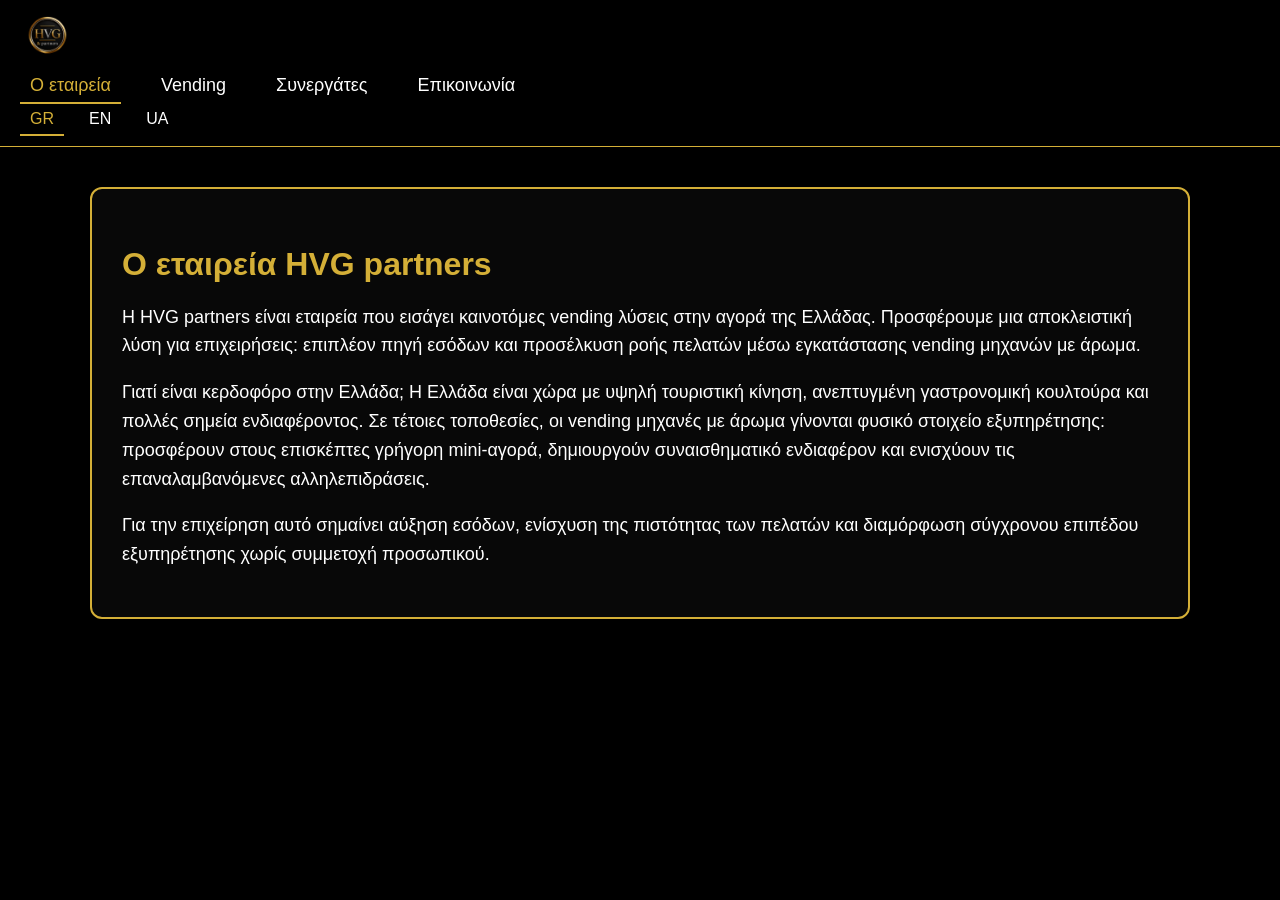
==== about.html @ c282120b "Update about.html" ====
<!DOCTYPE html>
<html lang="gr">
<head>
  <meta charset="UTF-8" />
  <title>Про нас — HVG Partners</title>
  <meta name="viewport" content="width=device-width, initial-scale=1" />
  <link rel="stylesheet" href="css/styles.css" />
</head>
<body>

<header class="site-header">
  <div class="header-inner lang lang-gr">
    <div class="logo"><img src="img/logo.png" alt="HVG Logo" /></div>
    <nav class="main-nav">
      <a href="about.html" class="active">Ο εταιρεία</a>
      <a href="vending.html">Vending</a>
      <a href="partners.html">Συνεργάτες</a>
      <a href="contacts.html">Επικοινωνία</a>
    </nav>
    <div class="lang-switch">
      <button data-lang="gr">GR</button>
      <button data-lang="en">EN</button>
      <button data-lang="ua">UA</button>
    </div>
  </div>

  <div class="header-inner lang lang-en" style="display:none;">
    <div class="logo"><img src="img/logo.png" alt="HVG Logo" /></div>
    <nav class="main-nav">
      <a href="about.html" class="active">About us</a>
      <a href="vending.html">Vending</a>
      <a href="partners.html">Partners</a>
      <a href="contacts.html">Contacts</a>
    </nav>
    <div class="lang-switch">
      <button data-lang="gr">GR</button>
      <button data-lang="en">EN</button>
      <button data-lang="ua">UA</button>
    </div>
  </div>

  <div class="header-inner lang lang-ua" style="display:none;">
    <div class="logo"><img src="img/logo.png" alt="HVG Logo" /></div>
    <nav class="main-nav">
      <a href="about.html" class="active">Про нас</a>
      <a href="vending.html">Вендінг</a>
      <a href="partners.html">Партнерам</a>
      <a href="contacts.html">Контакти</a>
    </nav>
    <div class="lang-switch">
      <button data-lang="gr">GR</button>
      <button data-lang="en">EN</button>
      <button data-lang="ua">UA</button>
    </div>
  </div>
</header>

<main class="page">

  <div class="lang lang-gr">
    <section class="section">
      <h1>Ο εταιρεία HVG partners</h1>
      <p>
        Η HVG partners είναι εταιρεία που εισάγει καινοτόμες vending λύσεις στην αγορά της Ελλάδας.
        Προσφέρουμε μια αποκλειστική λύση για επιχειρήσεις: επιπλέον πηγή εσόδων και προσέλκυση ροής πελατών
        μέσω εγκατάστασης vending μηχανών με άρωμα.
      </p>
      <p>
        Γιατί είναι κερδοφόρο στην Ελλάδα;
        Η Ελλάδα είναι χώρα με υψηλή τουριστική κίνηση, ανεπτυγμένη γαστρονομική κουλτούρα και πολλές
        σημεία ενδιαφέροντος. Σε τέτοιες τοποθεσίες, οι vending μηχανές με άρωμα γίνονται φυσικό στοιχείο
        εξυπηρέτησης: προσφέρουν στους επισκέπτες γρήγορη mini‑αγορά, δημιουργούν συναισθηματικό ενδιαφέρον
        και ενισχύουν τις επαναλαμβανόμενες αλληλεπιδράσεις.
      </p>
      <p>
        Για την επιχείρηση αυτό σημαίνει αύξηση εσόδων, ενίσχυση της πιστότητας των πελατών και
        διαμόρφωση σύγχρονου επιπέδου εξυπηρέτησης χωρίς συμμετοχή προσωπικού.
      </p>
    </section>
  </div>

  <div class="lang lang-en" style="display:none;">
    <section class="section">
      <h1>About HVG partners</h1>
      <p>
        HVG partners is a company implementing innovative vending machines in the Greek market.
        We offer an exclusive business solution: an additional source of income and increased customer flow
        through installing perfume vending machines.
      </p>
      <p>
        Why is this profitable in Greece?
        Greece has high tourist activity, a strong restaurant culture and many points of attraction.
        In such locations, perfume vending machines become a natural part of service: they offer guests
        a fast mini‑purchase, create emotional interest and stimulate repeated interactions.
      </p>
      <p>
        For businesses this means higher revenue, increased customer loyalty and a modern level of service
        without staff involvement.
      </p>
    </section>
  </div>

  <div class="lang lang-ua" style="display:none;">
    <section class="section">
      <h1>Про нас — HVG partners</h1>
      <p>
        HVG partners — компанія, що впроваджує інноваційні вендингові апарати на ринку Греції.
        Ми пропонуємо ексклюзивне рішення для бізнесу: додаткове джерело доходу та залучення потоку клієнтів
        завдяки встановленню вендингових апаратів з парфюмом.
      </p>
      <p>
        Чому це вигідно для бізнесу в Греції?
        Греція — країна з високою туристичною активністю, розвиненою ресторанною культурою та великою
        кількістю точок притягання. У таких локаціях вендингові апарати з парфюмом стають природним елементом
        сервісу: вони пропонують гостям швидкий формат міні‑покупки, створюють емоційний інтерес
        та стимулюють повторні взаємодії.
      </p>
      <p>
        Для бізнесу це означає зростання виручки, підвищення лояльності клієнтів та формування сучасного рівня
        обслуговування без участі персоналу.
      </p>
    </section>
  </div>

</main>

<script src="js/lang.js"></script>
</body>
</html>
---- css/styles.css ----
/* ========== GLOBAL ========== */

body {
  margin: 0;
  padding: 0;
  background: #000;
  color: #fff;
  font-family: "Montserrat", sans-serif;
  overflow-x: hidden;
}

a {
  text-decoration: none;
  color: #fff;
}

button {
  cursor: pointer;
  background: none;
  border: none;
  color: #fff;
  font-size: 16px;
}

/* GOLD COLOR */
:root {
  --gold: #d4af37;
  --gold-light: #f2d675;
}

/* ========== SPLASH SCREEN ========== */

#splash {
  position: fixed;
  inset: 0;
  background: #000;
  display: flex;
  justify-content: center;
  align-items: center;
  z-index: 9999;
}

.splash-inner {
  text-align: center;
}

.splash-logo {
  width: 180px;
  height: auto;
  margin-bottom: 40px;
}

/* Rings */
.loader {
  position: relative;
  width: 120px;
  height: 120px;
  margin: 0 auto;
}

.ring {
  position: absolute;
  inset: 0;
  border: 4px solid var(--gold);
  border-radius: 50%;
  animation: rotate 3s linear infinite;
  opacity: 0.7;
}

.ring-left {
  animation-direction: normal;
}

.ring-right {
  animation-direction: reverse;
}

@keyframes rotate {
  from { transform: rotateY(0deg); }
  to { transform: rotateY(360deg); }
}

/* ========== HEADER ========== */

.site-header {
  width: 100%;
  background: #000;
  border-bottom: 1px solid var(--gold);
  padding: 10px 0;
  position: sticky;
  top: 0;
  z-index: 1000;
}

.header-inner {
  max-width: 1300px;
  margin: 0 auto;
  padding: 0 20px;

  display: flex;
  align-items: center;
  justify-content: space-between;
}

.logo img {
  height: 55px;
  width: auto;
}

/* NAVIGATION */

.main-nav {
  display: flex;
  gap: 30px;
}

.main-nav a {
  font-size: 18px;
  padding: 6px 10px;
  border-bottom: 2px solid transparent;
  transition: 0.3s;
}

.main-nav a:hover {
  border-bottom: 2px solid var(--gold);
}

.main-nav a.active {
  border-bottom: 2px solid var(--gold);
  color: var(--gold);
}

/* LANGUAGE SWITCH */

.lang-switch {
  display: flex;
  gap: 15px;
}

.lang-switch button {
  font-size: 16px;
  padding: 6px 10px;
  border-bottom: 2px solid transparent;
  transition: 0.3s;
}

.lang-switch button.active {
  color: var(--gold);
  border-bottom: 2px solid var(--gold);
}

/* ========== PAGE CONTENT ========== */

.page {
  max-width: 1100px;
  margin: 40px auto;
  padding: 0 20px;
}

.section {
  border: 2px solid var(--gold);
  padding: 30px;
  border-radius: 12px;
  background: rgba(255, 255, 255, 0.03);
  backdrop-filter: blur(4px);
  transition: 0.3s;
}

.section:hover {
  box-shadow: 0 0 20px rgba(212, 175, 55, 0.4);
}

.section h1 {
  color: var(--gold);
  margin-bottom: 20px;
  font-size: 32px;
}

.section p {
  font-size: 18px;
  line-height: 1.6;
}

/* ========== CONTACT FORM (PREMIUM DARK STYLE) ========== */

.contact-form {
  margin-top: 30px;
  display: flex;
  flex-direction: column;
  gap: 20px;
}

.contact-form label {
  font-size: 16px;
  color: var(--gold);
}

.contact-form input,
.contact-form textarea {
  width: 100%;
  padding: 14px;
  border-radius: 8px;
  border: 2px solid var(--gold);
  background: #111;
  color: #fff;
  font-size: 16px;
  outline: none;
  transition: 0.3s;
}

.contact-form input:focus,
.contact-form textarea:focus {
  box-shadow: 0 0 10px var(--gold);
}

.contact-form textarea {
  height: 140px;
  resize: none;
}

.contact-form button {
  background: var(--gold);
  color: #000;
  padding: 14px;
  border-radius: 8px;
  font-size: 18px;
  font-weight: bold;
  transition: 0.3s;
}

.contact-form button:hover {
  background: var(--gold-light);
}

/* ========== MOBILE ========== */

@media (max-width: 768px) {

  .header-inner {
    flex-direction: column;
    gap: 15px;
  }

  .main-nav {
    flex-wrap: wrap;
    justify-content: center;
    gap: 20px;
  }

  .lang-switch {
    justify-content: center;
  }

  .splash-logo {
    width: 140px;
  }

  .loader {
    width: 90px;
    height: 90px;
  }
}
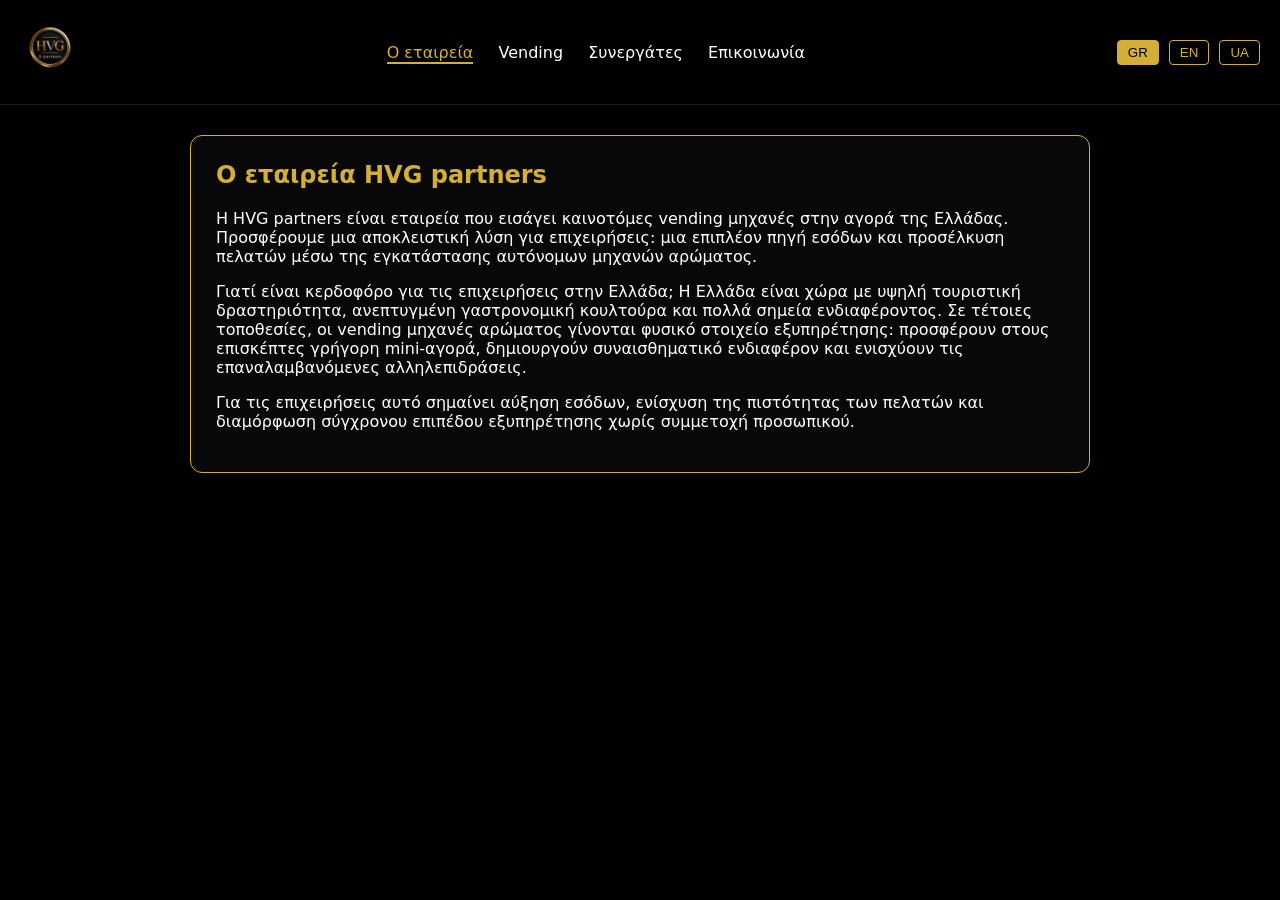
==== commit 336b323e: "Update about.html" ====
--- a/about.html
+++ b/about.html
@@ -2,21 +2,26 @@
 <html lang="gr">
 <head>
   <meta charset="UTF-8" />
-  <title>Про нас — HVG Partners</title>
+  <title>About — HVG Partners</title>
   <meta name="viewport" content="width=device-width, initial-scale=1" />
   <link rel="stylesheet" href="css/styles.css" />
 </head>
+
 <body>
 
 <header class="site-header">
+
+  <!-- GREEK -->
   <div class="header-inner lang lang-gr">
     <div class="logo"><img src="img/logo.png" alt="HVG Logo" /></div>
+
     <nav class="main-nav">
       <a href="about.html" class="active">Ο εταιρεία</a>
       <a href="vending.html">Vending</a>
       <a href="partners.html">Συνεργάτες</a>
       <a href="contacts.html">Επικοινωνία</a>
     </nav>
+
     <div class="lang-switch">
       <button data-lang="gr">GR</button>
       <button data-lang="en">EN</button>
@@ -24,14 +29,17 @@
     </div>
   </div>
 
+  <!-- ENGLISH -->
   <div class="header-inner lang lang-en" style="display:none;">
     <div class="logo"><img src="img/logo.png" alt="HVG Logo" /></div>
+
     <nav class="main-nav">
       <a href="about.html" class="active">About us</a>
       <a href="vending.html">Vending</a>
       <a href="partners.html">Partners</a>
       <a href="contacts.html">Contacts</a>
     </nav>
+
     <div class="lang-switch">
       <button data-lang="gr">GR</button>
       <button data-lang="en">EN</button>
@@ -39,85 +47,102 @@
     </div>
   </div>
 
+  <!-- UKRAINIAN -->
   <div class="header-inner lang lang-ua" style="display:none;">
     <div class="logo"><img src="img/logo.png" alt="HVG Logo" /></div>
+
     <nav class="main-nav">
       <a href="about.html" class="active">Про нас</a>
       <a href="vending.html">Вендінг</a>
       <a href="partners.html">Партнерам</a>
       <a href="contacts.html">Контакти</a>
     </nav>
+
     <div class="lang-switch">
       <button data-lang="gr">GR</button>
       <button data-lang="en">EN</button>
       <button data-lang="ua">UA</button>
     </div>
   </div>
+
 </header>
 
 <main class="page">
 
+  <!-- GREEK VERSION -->
   <div class="lang lang-gr">
     <section class="section">
       <h1>Ο εταιρεία HVG partners</h1>
+
       <p>
-        Η HVG partners είναι εταιρεία που εισάγει καινοτόμες vending λύσεις στην αγορά της Ελλάδας.
-        Προσφέρουμε μια αποκλειστική λύση για επιχειρήσεις: επιπλέον πηγή εσόδων και προσέλκυση ροής πελατών
-        μέσω εγκατάστασης vending μηχανών με άρωμα.
+        Η HVG partners είναι εταιρεία που εισάγει καινοτόμες vending μηχανές στην αγορά της Ελλάδας.
+        Προσφέρουμε μια αποκλειστική λύση για επιχειρήσεις: μια επιπλέον πηγή εσόδων και προσέλκυση
+        πελατών μέσω της εγκατάστασης αυτόνομων μηχανών αρώματος.
       </p>
+
       <p>
-        Γιατί είναι κερδοφόρο στην Ελλάδα;
-        Η Ελλάδα είναι χώρα με υψηλή τουριστική κίνηση, ανεπτυγμένη γαστρονομική κουλτούρα και πολλές
-        σημεία ενδιαφέροντος. Σε τέτοιες τοποθεσίες, οι vending μηχανές με άρωμα γίνονται φυσικό στοιχείο
-        εξυπηρέτησης: προσφέρουν στους επισκέπτες γρήγορη mini‑αγορά, δημιουργούν συναισθηματικό ενδιαφέρον
-        και ενισχύουν τις επαναλαμβανόμενες αλληλεπιδράσεις.
+        Γιατί είναι κερδοφόρο για τις επιχειρήσεις στην Ελλάδα;
+        Η Ελλάδα είναι χώρα με υψηλή τουριστική δραστηριότητα, ανεπτυγμένη γαστρονομική κουλτούρα
+        και πολλά σημεία ενδιαφέροντος. Σε τέτοιες τοποθεσίες, οι vending μηχανές αρώματος γίνονται
+        φυσικό στοιχείο εξυπηρέτησης: προσφέρουν στους επισκέπτες γρήγορη mini‑αγορά, δημιουργούν
+        συναισθηματικό ενδιαφέρον και ενισχύουν τις επαναλαμβανόμενες αλληλεπιδράσεις.
       </p>
+
       <p>
-        Για την επιχείρηση αυτό σημαίνει αύξηση εσόδων, ενίσχυση της πιστότητας των πελατών και
+        Για τις επιχειρήσεις αυτό σημαίνει αύξηση εσόδων, ενίσχυση της πιστότητας των πελατών και
         διαμόρφωση σύγχρονου επιπέδου εξυπηρέτησης χωρίς συμμετοχή προσωπικού.
       </p>
     </section>
   </div>
 
+  <!-- ENGLISH VERSION -->
   <div class="lang lang-en" style="display:none;">
     <section class="section">
       <h1>About HVG partners</h1>
+
       <p>
         HVG partners is a company implementing innovative vending machines in the Greek market.
-        We offer an exclusive business solution: an additional source of income and increased customer flow
-        through installing perfume vending machines.
+        We offer an exclusive solution for businesses: an additional source of income and increased
+        customer flow through the installation of autonomous perfume vending machines.
       </p>
+
       <p>
-        Why is this profitable in Greece?
-        Greece has high tourist activity, a strong restaurant culture and many points of attraction.
-        In such locations, perfume vending machines become a natural part of service: they offer guests
-        a fast mini‑purchase, create emotional interest and stimulate repeated interactions.
+        Why is this profitable for businesses in Greece?
+        Greece is a country with high tourist activity, a strong restaurant culture and many points
+        of attraction. In such locations, perfume vending machines become a natural part of service:
+        they offer guests a fast mini‑purchase, create emotional interest and stimulate repeated
+        interactions.
       </p>
+
       <p>
-        For businesses this means higher revenue, increased customer loyalty and a modern level of service
-        without staff involvement.
+        For businesses this means increased revenue, higher customer loyalty and a modern level of
+        service without staff involvement.
       </p>
     </section>
   </div>
 
+  <!-- UKRAINIAN VERSION -->
   <div class="lang lang-ua" style="display:none;">
     <section class="section">
       <h1>Про нас — HVG partners</h1>
+
       <p>
         HVG partners — компанія, що впроваджує інноваційні вендингові апарати на ринку Греції.
-        Ми пропонуємо ексклюзивне рішення для бізнесу: додаткове джерело доходу та залучення потоку клієнтів
-        завдяки встановленню вендингових апаратів з парфюмом.
+        Ми пропонуємо ексклюзивне рішення для бізнесу: додаткове джерело доходу та залучення потоку
+        клієнтів завдяки встановленню автономних вендингових апаратів з парфюмом.
       </p>
+
       <p>
         Чому це вигідно для бізнесу в Греції?
         Греція — країна з високою туристичною активністю, розвиненою ресторанною культурою та великою
-        кількістю точок притягання. У таких локаціях вендингові апарати з парфюмом стають природним елементом
-        сервісу: вони пропонують гостям швидкий формат міні‑покупки, створюють емоційний інтерес
-        та стимулюють повторні взаємодії.
+        кількістю точок притягання. У таких локаціях вендингові апарати з парфюмом стають природним
+        елементом сервісу: вони пропонують гостям швидкий формат міні‑покупки, створюють емоційний
+        інтерес та стимулюють повторні взаємодії.
       </p>
+
       <p>
-        Для бізнесу це означає зростання виручки, підвищення лояльності клієнтів та формування сучасного рівня
-        обслуговування без участі персоналу.
+        Для бізнесу це означає зростання виручки, підвищення лояльності клієнтів та формування
+        сучасного рівня обслуговування без участі персоналу.
       </p>
     </section>
   </div>
@@ -125,5 +150,6 @@
 </main>
 
 <script src="js/lang.js"></script>
+
 </body>
 </html>
--- a/css/styles.css
+++ b/css/styles.css
@@ -1,42 +1,166 @@
-/* ========== GLOBAL ========== */
+:root {
+  --bg: #000000;
+  --gold: #d4af37;
+  --silver: #c0c0c0;
+  --text: #ffffff;
+}
 
 body {
   margin: 0;
+  font-family: "Segoe UI", system-ui, sans-serif;
+  background: var(--bg);
+  color: var(--text);
+}
+
+.site-header {
+  padding: 20px;
+  border-bottom: 1px solid rgba(255,255,255,0.1);
+}
+
+.header-inner {
+  display: flex;
+  align-items: center;
+  justify-content: space-between;
+  gap: 20px;
+}
+
+.logo img {
+  height: 60px;
+}
+
+.main-nav a {
+  color: var(--text);
+  text-decoration: none;
+  margin: 0 10px;
+  font-weight: 500;
+}
+
+.main-nav a.active {
+  color: var(--gold);
+  border-bottom: 2px solid var(--gold);
+}
+
+.lang-switch button {
+  background: none;
+  border: 1px solid var(--gold);
+  color: var(--gold);
+  padding: 4px 10px;
+  margin-left: 5px;
+  cursor: pointer;
+  border-radius: 4px;
+}
+
+.lang-switch button[data-active="true"] {
+  background: var(--gold);
+  color: #000;
+}
+
+.page {
+  padding: 30px 20px;
+  max-width: 900px;
+  margin: 0 auto;
+}
+
+.section {
+  border: 1px solid var(--gold);
+  border-radius: 12px;
+  padding: 25px;
+  background: rgba(255,255,255,0.03);
+}
+
+.section h1 {
+  color: var(--gold);
+  margin-top: 0;
+}
+
+.section h2 {
+  color: var(--gold);
+  margin-top: 20px;
+}
+
+.steps {
+  margin: 10px 0 0;
+  padding-left: 20px;
+}
+
+.locations {
+  display: grid;
+  grid-template-columns: repeat(auto-fit, minmax(140px, 1fr));
+  gap: 8px;
+  list-style: none;
   padding: 0;
-  background: #000;
-  color: #fff;
-  font-family: "Montserrat", sans-serif;
-  overflow-x: hidden;
-}
-
-a {
-  text-decoration: none;
-  color: #fff;
-}
-
-button {
+  margin: 10px 0 0;
+}
+
+.locations li {
+  border: 1px solid var(--gold);
+  border-radius: 8px;
+  padding: 8px 10px;
+  text-align: center;
+}
+
+/* CONTACTS */
+
+.contact-info {
+  border: 1px solid var(--gold);
+  border-radius: 12px;
+  padding: 20px;
+  margin-bottom: 25px;
+  background: rgba(255,255,255,0.03);
+}
+
+.contact-form {
+  max-width: 480px;
+  margin: 0 auto;
+  display: flex;
+  flex-direction: column;
+  gap: 10px;
+}
+
+.contact-form label {
+  font-weight: 500;
+}
+
+.contact-form input,
+.contact-form textarea {
+  background: #111;
+  border: 1px solid var(--gold);
+  border-radius: 6px;
+  padding: 8px 10px;
+  color: var(--text);
+}
+
+.contact-form textarea {
+  min-height: 120px;
+  resize: vertical;
+}
+
+.contact-form button {
+  margin-top: 10px;
+  background: var(--gold);
+  color: #000;
+  border: none;
+  border-radius: 6px;
+  padding: 10px 14px;
   cursor: pointer;
-  background: none;
-  border: none;
-  color: #fff;
-  font-size: 16px;
-}
-
-/* GOLD COLOR */
-:root {
-  --gold: #d4af37;
-  --gold-light: #f2d675;
-}
-
-/* ========== SPLASH SCREEN ========== */
+  font-weight: 600;
+}
+
+.form-status {
+  margin-top: 8px;
+  font-size: 14px;
+  color: var(--gold);
+}
+
+/* SPLASH */
 
 #splash {
   position: fixed;
   inset: 0;
   background: #000;
   display: flex;
+  align-items: center;
   justify-content: center;
-  align-items: center;
   z-index: 9999;
 }
 
@@ -45,218 +169,84 @@
 }
 
 .splash-logo {
-  width: 180px;
-  height: auto;
-  margin-bottom: 40px;
-}
-
-/* Rings */
+  height: 140px;
+  margin-bottom: 20px;
+}
+
 .loader {
   position: relative;
   width: 120px;
   height: 120px;
-  margin: 0 auto;
-}
-
-.ring {
+  margin: 0 auto 20px;
+}
+
+.ring-gold,
+.ring-silver {
   position: absolute;
-  inset: 0;
-  border: 4px solid var(--gold);
   border-radius: 50%;
-  animation: rotate 3s linear infinite;
-  opacity: 0.7;
-}
-
-.ring-left {
-  animation-direction: normal;
-}
-
-.ring-right {
-  animation-direction: reverse;
-}
-
-@keyframes rotate {
-  from { transform: rotateY(0deg); }
-  to { transform: rotateY(360deg); }
-}
-
-/* ========== HEADER ========== */
-
-.site-header {
-  width: 100%;
-  background: #000;
-  border-bottom: 1px solid var(--gold);
-  padding: 10px 0;
-  position: sticky;
-  top: 0;
-  z-index: 1000;
-}
-
-.header-inner {
-  max-width: 1300px;
-  margin: 0 auto;
-  padding: 0 20px;
-
-  display: flex;
-  align-items: center;
-  justify-content: space-between;
-}
-
-.logo img {
-  height: 55px;
-  width: auto;
-}
-
-/* NAVIGATION */
-
-.main-nav {
-  display: flex;
-  gap: 30px;
-}
-
-.main-nav a {
-  font-size: 18px;
-  padding: 6px 10px;
-  border-bottom: 2px solid transparent;
-  transition: 0.3s;
-}
-
-.main-nav a:hover {
-  border-bottom: 2px solid var(--gold);
-}
-
-.main-nav a.active {
-  border-bottom: 2px solid var(--gold);
-  color: var(--gold);
-}
-
-/* LANGUAGE SWITCH */
-
-.lang-switch {
-  display: flex;
-  gap: 15px;
-}
-
-.lang-switch button {
-  font-size: 16px;
-  padding: 6px 10px;
-  border-bottom: 2px solid transparent;
-  transition: 0.3s;
-}
-
-.lang-switch button.active {
-  color: var(--gold);
-  border-bottom: 2px solid var(--gold);
-}
-
-/* ========== PAGE CONTENT ========== */
-
-.page {
-  max-width: 1100px;
-  margin: 40px auto;
-  padding: 0 20px;
-}
-
-.section {
-  border: 2px solid var(--gold);
-  padding: 30px;
-  border-radius: 12px;
-  background: rgba(255, 255, 255, 0.03);
-  backdrop-filter: blur(4px);
-  transition: 0.3s;
-}
-
-.section:hover {
-  box-shadow: 0 0 20px rgba(212, 175, 55, 0.4);
-}
-
-.section h1 {
-  color: var(--gold);
-  margin-bottom: 20px;
-  font-size: 32px;
-}
-
-.section p {
-  font-size: 18px;
-  line-height: 1.6;
-}
-
-/* ========== CONTACT FORM (PREMIUM DARK STYLE) ========== */
-
-.contact-form {
-  margin-top: 30px;
-  display: flex;
-  flex-direction: column;
-  gap: 20px;
-}
-
-.contact-form label {
-  font-size: 16px;
-  color: var(--gold);
-}
-
-.contact-form input,
-.contact-form textarea {
-  width: 100%;
-  padding: 14px;
-  border-radius: 8px;
-  border: 2px solid var(--gold);
-  background: #111;
-  color: #fff;
-  font-size: 16px;
-  outline: none;
-  transition: 0.3s;
-}
-
-.contact-form input:focus,
-.contact-form textarea:focus {
-  box-shadow: 0 0 10px var(--gold);
-}
-
-.contact-form textarea {
-  height: 140px;
-  resize: none;
-}
-
-.contact-form button {
-  background: var(--gold);
-  color: #000;
-  padding: 14px;
-  border-radius: 8px;
-  font-size: 18px;
-  font-weight: bold;
-  transition: 0.3s;
-}
-
-.contact-form button:hover {
-  background: var(--gold-light);
-}
-
-/* ========== MOBILE ========== */
+  border: 4px solid transparent;
+}
+
+.ring-gold {
+  width: 100px;
+  height: 100px;
+  border-top-color: var(--gold);
+  border-left-color: var(--gold);
+  animation: spin 2s linear infinite;
+}
+
+.ring-silver {
+  width: 70px;
+  height: 70px;
+  top: 25px;
+  left: 25px;
+  border-bottom-color: var(--silver);
+  border-right-color: var(--silver);
+  animation: spin-rev 2.5s linear infinite;
+}
+
+.splash-words {
+  height: 24px;
+  overflow: hidden;
+  color: var(--gold);
+  font-weight: 600;
+}
+
+.splash-words span {
+  display: none;
+}
+
+/* RESPONSIVE */
 
 @media (max-width: 768px) {
-
   .header-inner {
     flex-direction: column;
-    gap: 15px;
+    align-items: flex-start;
+  }
+
+  .logo img {
+    height: 50px;
   }
 
   .main-nav {
+    display: flex;
     flex-wrap: wrap;
-    justify-content: center;
-    gap: 20px;
-  }
-
-  .lang-switch {
-    justify-content: center;
-  }
-
-  .splash-logo {
-    width: 140px;
-  }
-
-  .loader {
-    width: 90px;
-    height: 90px;
-  }
-}
+    gap: 8px;
+  }
+
+  .page {
+    padding: 20px 15px;
+  }
+
+  .section {
+    padding: 18px;
+  }
+}
+
+@keyframes spin {
+  to { transform: rotate(360deg); }
+}
+
+@keyframes spin-rev {
+  to { transform: rotate(-360deg); }
+}
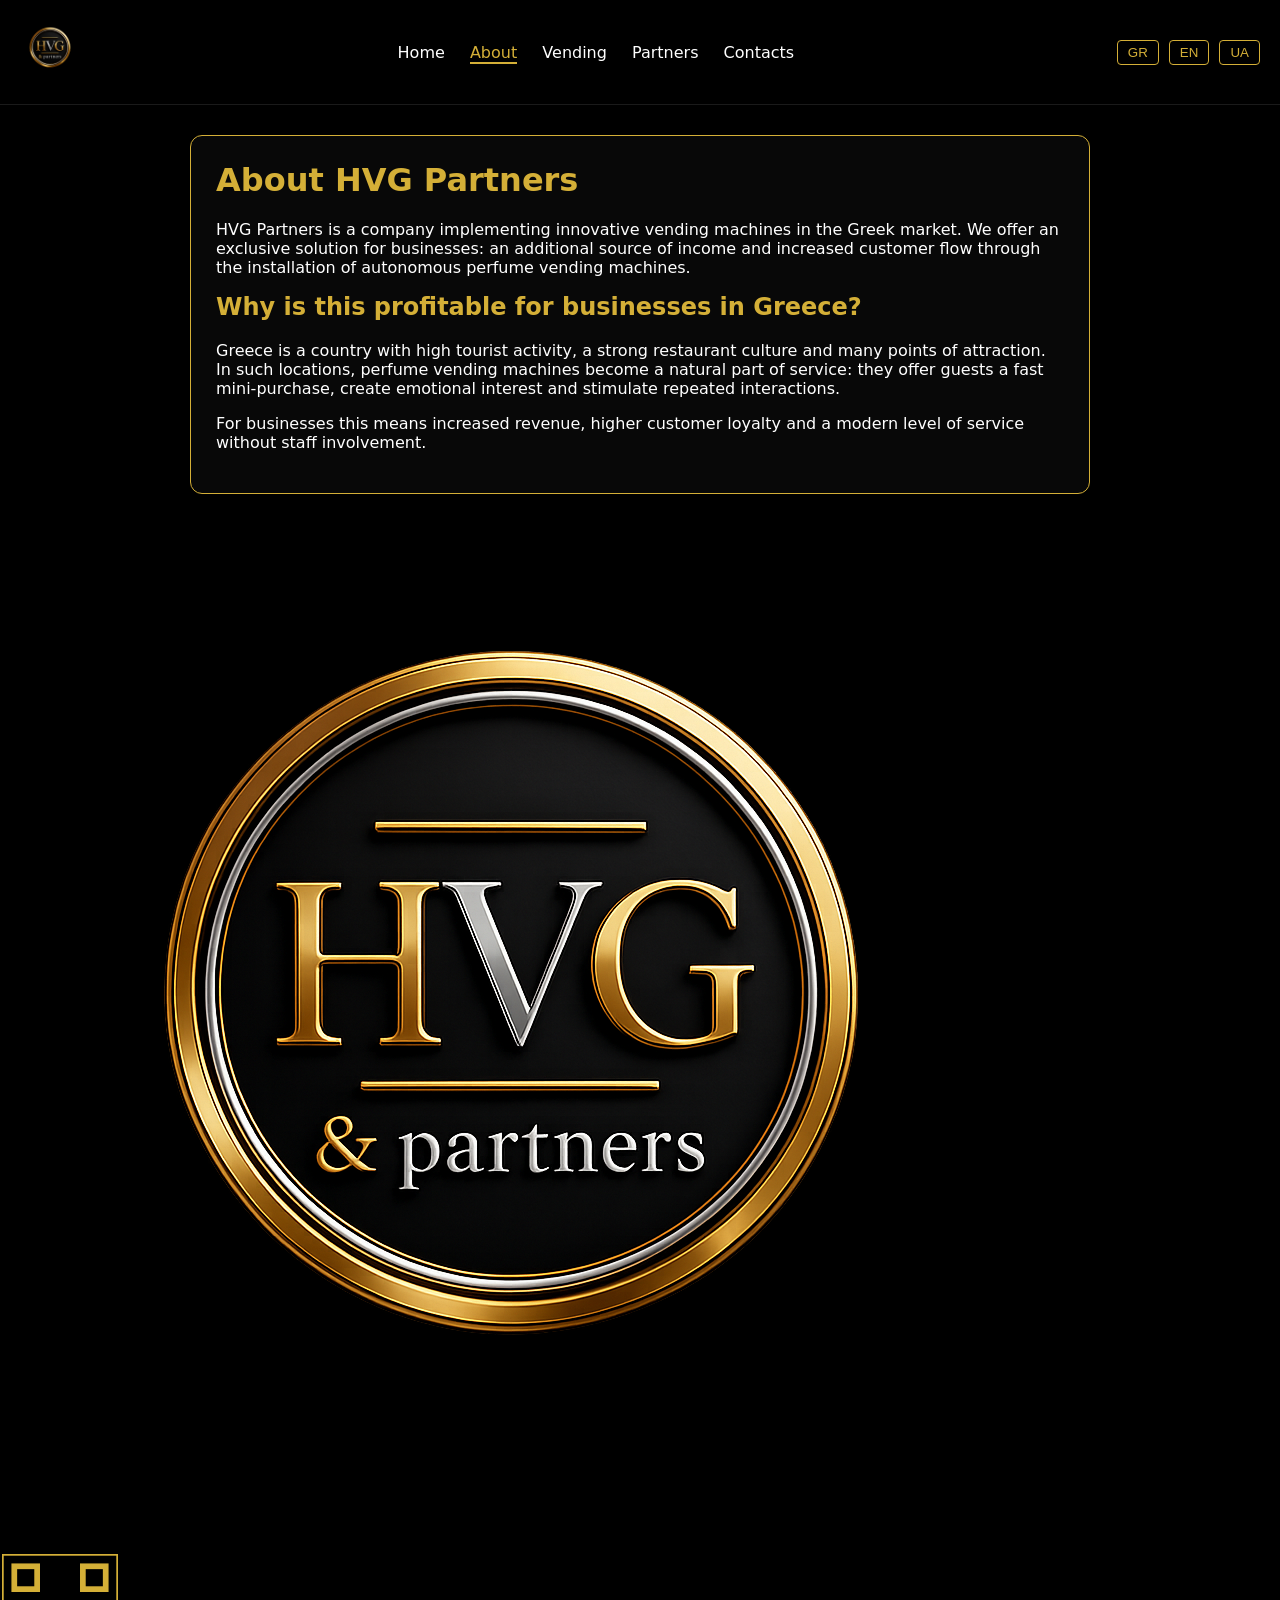
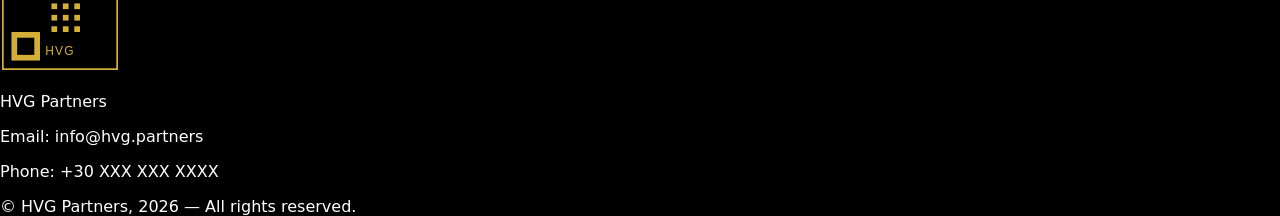
==== commit 644510dc: "Update about.html" ====
--- a/about.html
+++ b/about.html
@@ -9,147 +9,105 @@
 
 <body>
 
+<!-- HEADER -->
 <header class="site-header">
+  <div class="header-inner">
 
-  <!-- GREEK -->
-  <div class="header-inner lang lang-gr">
-    <div class="logo"><img src="img/logo.png" alt="HVG Logo" /></div>
+    <div class="logo">
+      <img src="img/logo.png" alt="HVG Logo">
+    </div>
 
     <nav class="main-nav">
-      <a href="about.html" class="active">Ο εταιρεία</a>
-      <a href="vending.html">Vending</a>
-      <a href="partners.html">Συνεργάτες</a>
-      <a href="contacts.html">Επικοινωνία</a>
-    </nav>
-
-    <div class="lang-switch">
-      <button data-lang="gr">GR</button>
-      <button data-lang="en">EN</button>
-      <button data-lang="ua">UA</button>
-    </div>
-  </div>
-
-  <!-- ENGLISH -->
-  <div class="header-inner lang lang-en" style="display:none;">
-    <div class="logo"><img src="img/logo.png" alt="HVG Logo" /></div>
-
-    <nav class="main-nav">
-      <a href="about.html" class="active">About us</a>
+      <a href="index.html">Home</a>
+      <a href="about.html" class="active">About</a>
       <a href="vending.html">Vending</a>
       <a href="partners.html">Partners</a>
       <a href="contacts.html">Contacts</a>
     </nav>
 
     <div class="lang-switch">
-      <button data-lang="gr">GR</button>
-      <button data-lang="en">EN</button>
-      <button data-lang="ua">UA</button>
+      <button>GR</button>
+      <button>EN</button>
+      <button>UA</button>
     </div>
+
+  </div>
+</header>
+
+<!-- PAGE CONTENT -->
+<div class="page">
+  <div class="section">
+    <h1>About HVG Partners</h1>
+
+    <p>
+      HVG Partners is a company implementing innovative vending machines in the Greek market.
+      We offer an exclusive solution for businesses: an additional source of income and increased
+      customer flow through the installation of autonomous perfume vending machines.
+    </p>
+
+    <h2>Why is this profitable for businesses in Greece?</h2>
+
+    <p>
+      Greece is a country with high tourist activity, a strong restaurant culture and many points
+      of attraction. In such locations, perfume vending machines become a natural part of service:
+      they offer guests a fast mini‑purchase, create emotional interest and stimulate repeated
+      interactions.
+    </p>
+
+    <p>
+      For businesses this means increased revenue, higher customer loyalty and a modern level of
+      service without staff involvement.
+    </p>
+  </div>
+</div>
+
+<!-- FOOTER HVG -->
+<footer class="footer">
+  <div class="footer-inner">
+
+    <div class="footer-left">
+      <img src="img/logo.png" class="footer-logo" alt="HVG Logo">
+
+      <div class="footer-qr">
+        <svg xmlns="http://www.w3.org/2000/svg" width="120" height="120" viewBox="0 0 420 420">
+          <rect width="420" height="420" fill="#000000"/>
+          <rect x="10" y="10" width="400" height="400" fill="none" stroke="#d4af37" stroke-width="6"/>
+          <g fill="#d4af37">
+            <rect x="40" y="40" width="100" height="100"/>
+            <rect x="60" y="60" width="60" height="60" fill="#000000"/>
+            <rect x="280" y="40" width="100" height="100"/>
+            <rect x="300" y="60" width="60" height="60" fill="#000000"/>
+            <rect x="40" y="280" width="100" height="100"/>
+            <rect x="60" y="300" width="60" height="60" fill="#000000"/>
+            <rect x="180" y="180" width="20" height="20"/>
+            <rect x="220" y="180" width="20" height="20"/>
+            <rect x="260" y="180" width="20" height="20"/>
+            <rect x="180" y="220" width="20" height="20"/>
+            <rect x="220" y="220" width="20" height="20"/>
+            <rect x="260" y="220" width="20" height="20"/>
+            <rect x="180" y="260" width="20" height="20"/>
+            <rect x="220" y="260" width="20" height="20"/>
+            <rect x="260" y="260" width="20" height="20"/>
+          </g>
+          <text x="210" y="360" font-size="42" fill="#d4af37" font-family="Arial" text-anchor="middle" letter-spacing="4">
+            HVG
+          </text>
+        </svg>
+      </div>
+    </div>
+
+    <div class="footer-right">
+      <p>HVG Partners</p>
+      <p>Email: info@hvg.partners</p>
+      <p>Phone: +30 XXX XXX XXXX</p>
+    </div>
+
   </div>
 
-  <!-- UKRAINIAN -->
-  <div class="header-inner lang lang-ua" style="display:none;">
-    <div class="logo"><img src="img/logo.png" alt="HVG Logo" /></div>
-
-    <nav class="main-nav">
-      <a href="about.html" class="active">Про нас</a>
-      <a href="vending.html">Вендінг</a>
-      <a href="partners.html">Партнерам</a>
-      <a href="contacts.html">Контакти</a>
-    </nav>
-
-    <div class="lang-switch">
-      <button data-lang="gr">GR</button>
-      <button data-lang="en">EN</button>
-      <button data-lang="ua">UA</button>
-    </div>
+  <div class="footer-bottom">
+    © HVG Partners, 2026 — All rights reserved.
   </div>
-
-</header>
-
-<main class="page">
-
-  <!-- GREEK VERSION -->
-  <div class="lang lang-gr">
-    <section class="section">
-      <h1>Ο εταιρεία HVG partners</h1>
-
-      <p>
-        Η HVG partners είναι εταιρεία που εισάγει καινοτόμες vending μηχανές στην αγορά της Ελλάδας.
-        Προσφέρουμε μια αποκλειστική λύση για επιχειρήσεις: μια επιπλέον πηγή εσόδων και προσέλκυση
-        πελατών μέσω της εγκατάστασης αυτόνομων μηχανών αρώματος.
-      </p>
-
-      <p>
-        Γιατί είναι κερδοφόρο για τις επιχειρήσεις στην Ελλάδα;
-        Η Ελλάδα είναι χώρα με υψηλή τουριστική δραστηριότητα, ανεπτυγμένη γαστρονομική κουλτούρα
-        και πολλά σημεία ενδιαφέροντος. Σε τέτοιες τοποθεσίες, οι vending μηχανές αρώματος γίνονται
-        φυσικό στοιχείο εξυπηρέτησης: προσφέρουν στους επισκέπτες γρήγορη mini‑αγορά, δημιουργούν
-        συναισθηματικό ενδιαφέρον και ενισχύουν τις επαναλαμβανόμενες αλληλεπιδράσεις.
-      </p>
-
-      <p>
-        Για τις επιχειρήσεις αυτό σημαίνει αύξηση εσόδων, ενίσχυση της πιστότητας των πελατών και
-        διαμόρφωση σύγχρονου επιπέδου εξυπηρέτησης χωρίς συμμετοχή προσωπικού.
-      </p>
-    </section>
-  </div>
-
-  <!-- ENGLISH VERSION -->
-  <div class="lang lang-en" style="display:none;">
-    <section class="section">
-      <h1>About HVG partners</h1>
-
-      <p>
-        HVG partners is a company implementing innovative vending machines in the Greek market.
-        We offer an exclusive solution for businesses: an additional source of income and increased
-        customer flow through the installation of autonomous perfume vending machines.
-      </p>
-
-      <p>
-        Why is this profitable for businesses in Greece?
-        Greece is a country with high tourist activity, a strong restaurant culture and many points
-        of attraction. In such locations, perfume vending machines become a natural part of service:
-        they offer guests a fast mini‑purchase, create emotional interest and stimulate repeated
-        interactions.
-      </p>
-
-      <p>
-        For businesses this means increased revenue, higher customer loyalty and a modern level of
-        service without staff involvement.
-      </p>
-    </section>
-  </div>
-
-  <!-- UKRAINIAN VERSION -->
-  <div class="lang lang-ua" style="display:none;">
-    <section class="section">
-      <h1>Про нас — HVG partners</h1>
-
-      <p>
-        HVG partners — компанія, що впроваджує інноваційні вендингові апарати на ринку Греції.
-        Ми пропонуємо ексклюзивне рішення для бізнесу: додаткове джерело доходу та залучення потоку
-        клієнтів завдяки встановленню автономних вендингових апаратів з парфюмом.
-      </p>
-
-      <p>
-        Чому це вигідно для бізнесу в Греції?
-        Греція — країна з високою туристичною активністю, розвиненою ресторанною культурою та великою
-        кількістю точок притягання. У таких локаціях вендингові апарати з парфюмом стають природним
-        елементом сервісу: вони пропонують гостям швидкий формат міні‑покупки, створюють емоційний
-        інтерес та стимулюють повторні взаємодії.
-      </p>
-
-      <p>
-        Для бізнесу це означає зростання виручки, підвищення лояльності клієнтів та формування
-        сучасного рівня обслуговування без участі персоналу.
-      </p>
-    </section>
-  </div>
-
-</main>
-
-<script src="js/lang.js"></script>
+</footer>
 
 </body>
 </html>
--- a/css/styles.css
+++ b/css/styles.css
@@ -5,6 +5,8 @@
   --text: #ffffff;
 }
 
+/* GLOBAL */
+
 body {
   margin: 0;
   font-family: "Segoe UI", system-ui, sans-serif;
@@ -12,6 +14,8 @@
   color: var(--text);
 }
 
+/* HEADER */
+
 .site-header {
   padding: 20px;
   border-bottom: 1px solid rgba(255,255,255,0.1);
@@ -55,6 +59,8 @@
   color: #000;
 }
 
+/* PAGE */
+
 .page {
   padding: 30px 20px;
   max-width: 900px;
@@ -68,14 +74,10 @@
   background: rgba(255,255,255,0.03);
 }
 
-.section h1 {
+.section h1,
+.section h2 {
   color: var(--gold);
   margin-top: 0;
-}
-
-.section h2 {
-  color: var(--gold);
-  margin-top: 20px;
 }
 
 .steps {
@@ -152,7 +154,7 @@
   color: var(--gold);
 }
 
-/* SPLASH */
+/* SPLASH SCREEN */
 
 #splash {
   position: fixed;
@@ -165,50 +167,65 @@
 }
 
 .splash-inner {
+  display: flex;
+  flex-direction: column;
+  align-items: center;
   text-align: center;
+  gap: 25px;
 }
 
 .splash-logo {
-  height: 140px;
-  margin-bottom: 20px;
-}
+  height: 160px;
+}
+
+/* QR CODE */
+
+.qr-code {
+  width: 160px;
+}
+
+.qr-code svg {
+  width: 100%;
+  height: auto;
+}
+
+/* LOADER */
 
 .loader {
   position: relative;
-  width: 120px;
-  height: 120px;
-  margin: 0 auto 20px;
+  width: 140px;
+  height: 140px;
+  margin: 0 auto;
 }
 
 .ring-gold,
 .ring-silver {
   position: absolute;
+  width: 140px;
+  height: 140px;
   border-radius: 50%;
-  border: 4px solid transparent;
+  border: 5px solid transparent;
 }
 
 .ring-gold {
-  width: 100px;
-  height: 100px;
   border-top-color: var(--gold);
   border-left-color: var(--gold);
   animation: spin 2s linear infinite;
 }
 
 .ring-silver {
-  width: 70px;
-  height: 70px;
-  top: 25px;
-  left: 25px;
   border-bottom-color: var(--silver);
   border-right-color: var(--silver);
   animation: spin-rev 2.5s linear infinite;
 }
 
+/* SPLASH WORDS */
+
 .splash-words {
-  height: 24px;
+  height: 28px;
   overflow: hidden;
   color: var(--gold);
+  font-size: 20px;
   font-weight: 600;
 }
 
@@ -241,7 +258,17 @@
   .section {
     padding: 18px;
   }
-}
+
+  .splash-inner {
+    gap: 20px;
+  }
+
+  .qr-code {
+    width: 130px;
+  }
+}
+
+/* ANIMATIONS */
 
 @keyframes spin {
   to { transform: rotate(360deg); }
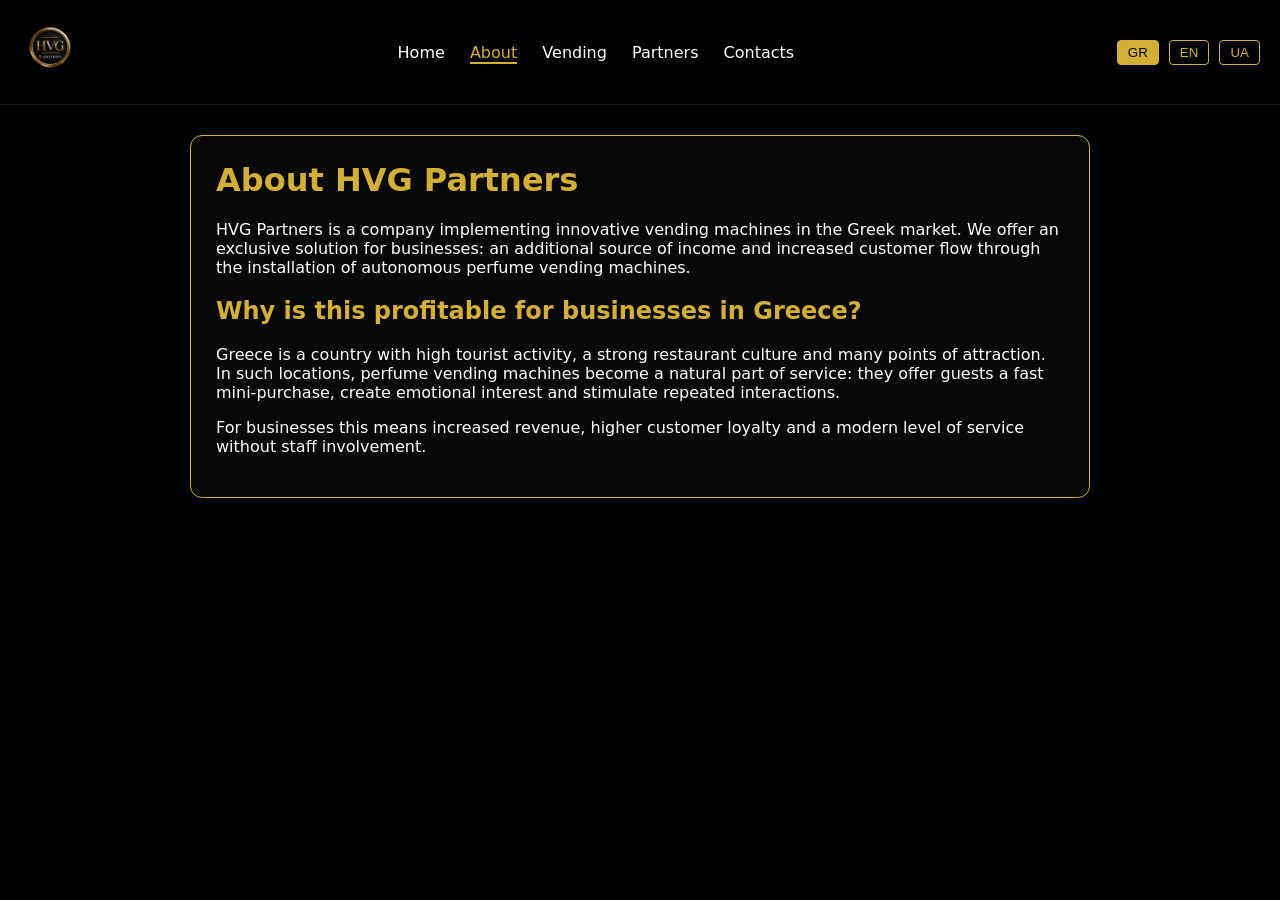
==== commit 8c3f4afc: "Update about.html" ====
--- a/about.html
+++ b/about.html
@@ -9,7 +9,6 @@
 
 <body>
 
-<!-- HEADER -->
 <header class="site-header">
   <div class="header-inner">
 
@@ -26,15 +25,14 @@
     </nav>
 
     <div class="lang-switch">
-      <button>GR</button>
-      <button>EN</button>
-      <button>UA</button>
+      <button data-lang="gr">GR</button>
+      <button data-lang="en">EN</button>
+      <button data-lang="ua">UA</button>
     </div>
 
   </div>
 </header>
 
-<!-- PAGE CONTENT -->
 <div class="page">
   <div class="section">
     <h1>About HVG Partners</h1>
@@ -61,53 +59,9 @@
   </div>
 </div>
 
-<!-- FOOTER HVG -->
-<footer class="footer">
-  <div class="footer-inner">
-
-    <div class="footer-left">
-      <img src="img/logo.png" class="footer-logo" alt="HVG Logo">
-
-      <div class="footer-qr">
-        <svg xmlns="http://www.w3.org/2000/svg" width="120" height="120" viewBox="0 0 420 420">
-          <rect width="420" height="420" fill="#000000"/>
-          <rect x="10" y="10" width="400" height="400" fill="none" stroke="#d4af37" stroke-width="6"/>
-          <g fill="#d4af37">
-            <rect x="40" y="40" width="100" height="100"/>
-            <rect x="60" y="60" width="60" height="60" fill="#000000"/>
-            <rect x="280" y="40" width="100" height="100"/>
-            <rect x="300" y="60" width="60" height="60" fill="#000000"/>
-            <rect x="40" y="280" width="100" height="100"/>
-            <rect x="60" y="300" width="60" height="60" fill="#000000"/>
-            <rect x="180" y="180" width="20" height="20"/>
-            <rect x="220" y="180" width="20" height="20"/>
-            <rect x="260" y="180" width="20" height="20"/>
-            <rect x="180" y="220" width="20" height="20"/>
-            <rect x="220" y="220" width="20" height="20"/>
-            <rect x="260" y="220" width="20" height="20"/>
-            <rect x="180" y="260" width="20" height="20"/>
-            <rect x="220" y="260" width="20" height="20"/>
-            <rect x="260" y="260" width="20" height="20"/>
-          </g>
-          <text x="210" y="360" font-size="42" fill="#d4af37" font-family="Arial" text-anchor="middle" letter-spacing="4">
-            HVG
-          </text>
-        </svg>
-      </div>
-    </div>
-
-    <div class="footer-right">
-      <p>HVG Partners</p>
-      <p>Email: info@hvg.partners</p>
-      <p>Phone: +30 XXX XXX XXXX</p>
-    </div>
-
-  </div>
-
-  <div class="footer-bottom">
-    © HVG Partners, 2026 — All rights reserved.
-  </div>
-</footer>
+<script src="js/lang.js"></script>
+<script src="js/ui.js"></script>
 
 </body>
 </html>
+
--- a/css/styles.css
+++ b/css/styles.css
@@ -5,8 +5,6 @@
   --text: #ffffff;
 }
 
-/* GLOBAL */
-
 body {
   margin: 0;
   font-family: "Segoe UI", system-ui, sans-serif;
@@ -74,10 +72,14 @@
   background: rgba(255,255,255,0.03);
 }
 
-.section h1,
+.section h1 {
+  color: var(--gold);
+  margin-top: 0;
+}
+
 .section h2 {
   color: var(--gold);
-  margin-top: 0;
+  margin-top: 20px;
 }
 
 .steps {
@@ -154,7 +156,7 @@
   color: var(--gold);
 }
 
-/* SPLASH SCREEN */
+/* SPLASH */
 
 #splash {
   position: fixed;
@@ -167,35 +169,19 @@
 }
 
 .splash-inner {
-  display: flex;
-  flex-direction: column;
-  align-items: center;
   text-align: center;
-  gap: 25px;
 }
 
 .splash-logo {
   height: 160px;
-}
-
-/* QR CODE */
-
-.qr-code {
-  width: 160px;
-}
-
-.qr-code svg {
-  width: 100%;
-  height: auto;
-}
-
-/* LOADER */
+  margin-bottom: 25px;
+}
 
 .loader {
   position: relative;
   width: 140px;
   height: 140px;
-  margin: 0 auto;
+  margin: 0 auto 25px;
 }
 
 .ring-gold,
@@ -219,8 +205,6 @@
   animation: spin-rev 2.5s linear infinite;
 }
 
-/* SPLASH WORDS */
-
 .splash-words {
   height: 28px;
   overflow: hidden;
@@ -258,14 +242,6 @@
   .section {
     padding: 18px;
   }
-
-  .splash-inner {
-    gap: 20px;
-  }
-
-  .qr-code {
-    width: 130px;
-  }
 }
 
 /* ANIMATIONS */
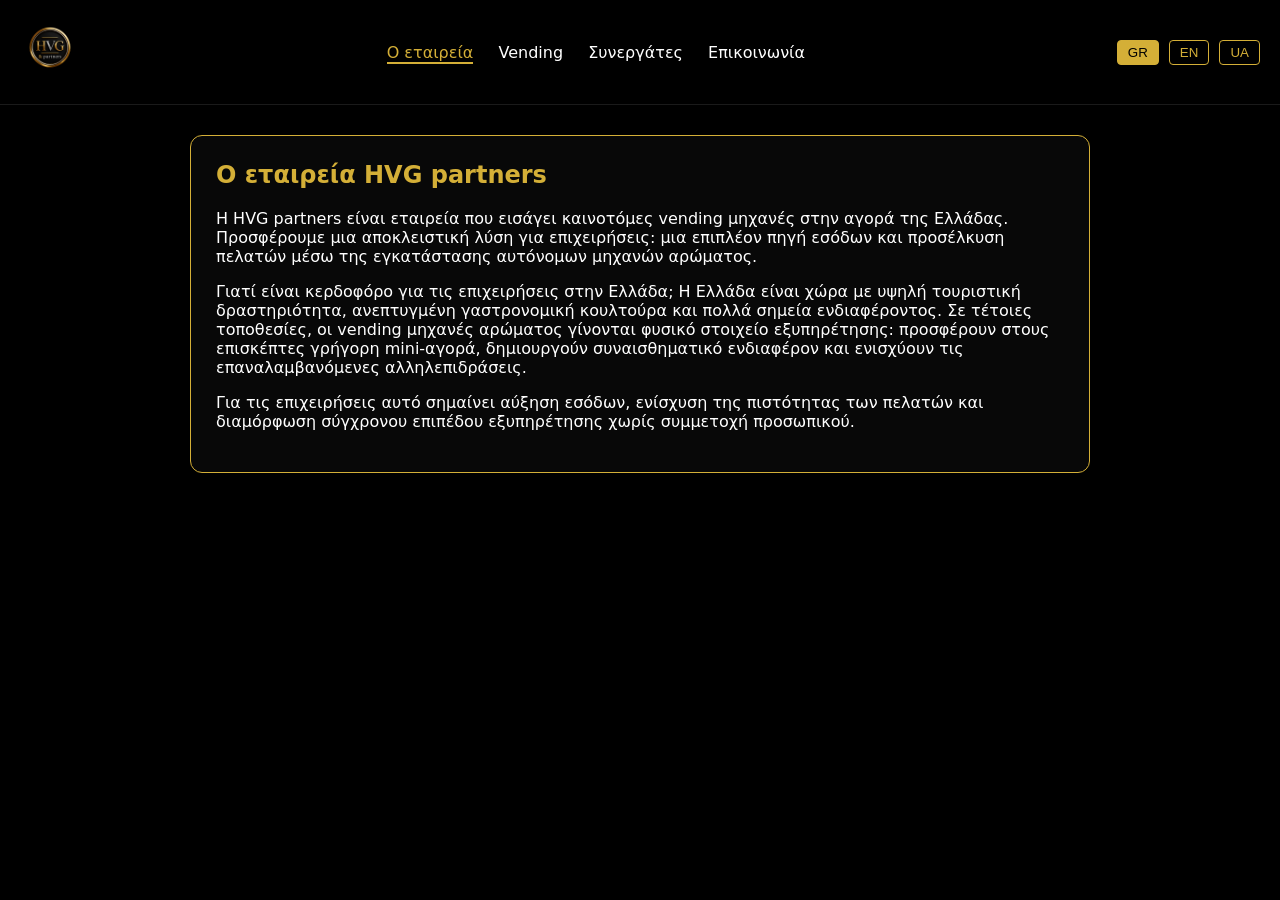
==== commit 02b2c7b8: "Update about.html" ====
--- a/about.html
+++ b/about.html
@@ -10,15 +10,31 @@
 <body>
 
 <header class="site-header">
-  <div class="header-inner">
 
-    <div class="logo">
-      <img src="img/logo.png" alt="HVG Logo">
-    </div>
+  <!-- GREEK -->
+  <div class="header-inner lang lang-gr">
+    <div class="logo"><img src="img/logo.png" alt="HVG Logo" /></div>
 
     <nav class="main-nav">
-      <a href="index.html">Home</a>
-      <a href="about.html" class="active">About</a>
+      <a href="about.html" class="active">Ο εταιρεία</a>
+      <a href="vending.html">Vending</a>
+      <a href="partners.html">Συνεργάτες</a>
+      <a href="contacts.html">Επικοινωνία</a>
+    </nav>
+
+    <div class="lang-switch">
+      <button data-lang="gr">GR</button>
+      <button data-lang="en">EN</button>
+      <button data-lang="ua">UA</button>
+    </div>
+  </div>
+
+  <!-- ENGLISH -->
+  <div class="header-inner lang lang-en" style="display:none;">
+    <div class="logo"><img src="img/logo.png" alt="HVG Logo" /></div>
+
+    <nav class="main-nav">
+      <a href="about.html" class="active">About us</a>
       <a href="vending.html">Vending</a>
       <a href="partners.html">Partners</a>
       <a href="contacts.html">Contacts</a>
@@ -29,39 +45,111 @@
       <button data-lang="en">EN</button>
       <button data-lang="ua">UA</button>
     </div>
+  </div>
 
+  <!-- UKRAINIAN -->
+  <div class="header-inner lang lang-ua" style="display:none;">
+    <div class="logo"><img src="img/logo.png" alt="HVG Logo" /></div>
+
+    <nav class="main-nav">
+      <a href="about.html" class="active">Про нас</a>
+      <a href="vending.html">Вендінг</a>
+      <a href="partners.html">Партнерам</a>
+      <a href="contacts.html">Контакти</a>
+    </nav>
+
+    <div class="lang-switch">
+      <button data-lang="gr">GR</button>
+      <button data-lang="en">EN</button>
+      <button data-lang="ua">UA</button>
+    </div>
   </div>
+
 </header>
 
-<div class="page">
-  <div class="section">
-    <h1>About HVG Partners</h1>
+<main class="page">
 
-    <p>
-      HVG Partners is a company implementing innovative vending machines in the Greek market.
-      We offer an exclusive solution for businesses: an additional source of income and increased
-      customer flow through the installation of autonomous perfume vending machines.
-    </p>
+  <!-- GREEK VERSION -->
+  <div class="lang lang-gr">
+    <section class="section">
+      <h1>Ο εταιρεία HVG partners</h1>
 
-    <h2>Why is this profitable for businesses in Greece?</h2>
+      <p>
+        Η HVG partners είναι εταιρεία που εισάγει καινοτόμες vending μηχανές στην αγορά της Ελλάδας.
+        Προσφέρουμε μια αποκλειστική λύση για επιχειρήσεις: μια επιπλέον πηγή εσόδων και προσέλκυση
+        πελατών μέσω της εγκατάστασης αυτόνομων μηχανών αρώματος.
+      </p>
 
-    <p>
-      Greece is a country with high tourist activity, a strong restaurant culture and many points
-      of attraction. In such locations, perfume vending machines become a natural part of service:
-      they offer guests a fast mini‑purchase, create emotional interest and stimulate repeated
-      interactions.
-    </p>
+      <p>
+        Γιατί είναι κερδοφόρο για τις επιχειρήσεις στην Ελλάδα;
+        Η Ελλάδα είναι χώρα με υψηλή τουριστική δραστηριότητα, ανεπτυγμένη γαστρονομική κουλτούρα
+        και πολλά σημεία ενδιαφέροντος. Σε τέτοιες τοποθεσίες, οι vending μηχανές αρώματος γίνονται
+        φυσικό στοιχείο εξυπηρέτησης: προσφέρουν στους επισκέπτες γρήγορη mini‑αγορά, δημιουργούν
+        συναισθηματικό ενδιαφέρον και ενισχύουν τις επαναλαμβανόμενες αλληλεπιδράσεις.
+      </p>
 
-    <p>
-      For businesses this means increased revenue, higher customer loyalty and a modern level of
-      service without staff involvement.
-    </p>
+      <p>
+        Για τις επιχειρήσεις αυτό σημαίνει αύξηση εσόδων, ενίσχυση της πιστότητας των πελατών και
+        διαμόρφωση σύγχρονου επιπέδου εξυπηρέτησης χωρίς συμμετοχή προσωπικού.
+      </p>
+    </section>
   </div>
-</div>
+
+  <!-- ENGLISH VERSION -->
+  <div class="lang lang-en" style="display:none;">
+    <section class="section">
+      <h1>About HVG partners</h1>
+
+      <p>
+        HVG partners is a company implementing innovative vending machines in the Greek market.
+        We offer an exclusive solution for businesses: an additional source of income and increased
+        customer flow through the installation of autonomous perfume vending machines.
+      </p>
+
+      <p>
+        Why is this profitable for businesses in Greece?
+        Greece is a country with high tourist activity, a strong restaurant culture and many points
+        of attraction. In such locations, perfume vending machines become a natural part of service:
+        they offer guests a fast mini‑purchase, create emotional interest and stimulate repeated
+        interactions.
+      </p>
+
+      <p>
+        For businesses this means increased revenue, higher customer loyalty and a modern level of
+        service without staff involvement.
+      </p>
+    </section>
+  </div>
+
+  <!-- UKRAINIAN VERSION -->
+  <div class="lang lang-ua" style="display:none;">
+    <section class="section">
+      <h1>Про нас — HVG partners</h1>
+
+      <p>
+        HVG partners — компанія, що впроваджує інноваційні вендингові апарати на ринку Греції.
+        Ми пропонуємо ексклюзивне рішення для бізнесу: додаткове джерело доходу та залучення потоку
+        клієнтів завдяки встановленню автономних вендингових апаратів з парфюмом.
+      </p>
+
+      <p>
+        Чому це вигідно для бізнесу в Греції?
+        Греція — країна з високою туристичною активністю, розвиненою ресторанною культурою та великою
+        кількістю точок притягання. У таких локаціях вендингові апарати з парфюмом стають природним
+        елементом сервісу: вони пропонують гостям швидкий формат міні‑покупки, створюють емоційний
+        інтерес та стимулюють повторні взаємодії.
+      </p>
+
+      <p>
+        Для бізнесу це означає зростання виручки, підвищення лояльності клієнтів та формування
+        сучасного рівня обслуговування без участі персоналу.
+      </p>
+    </section>
+  </div>
+
+</main>
 
 <script src="js/lang.js"></script>
-<script src="js/ui.js"></script>
 
 </body>
 </html>
-
